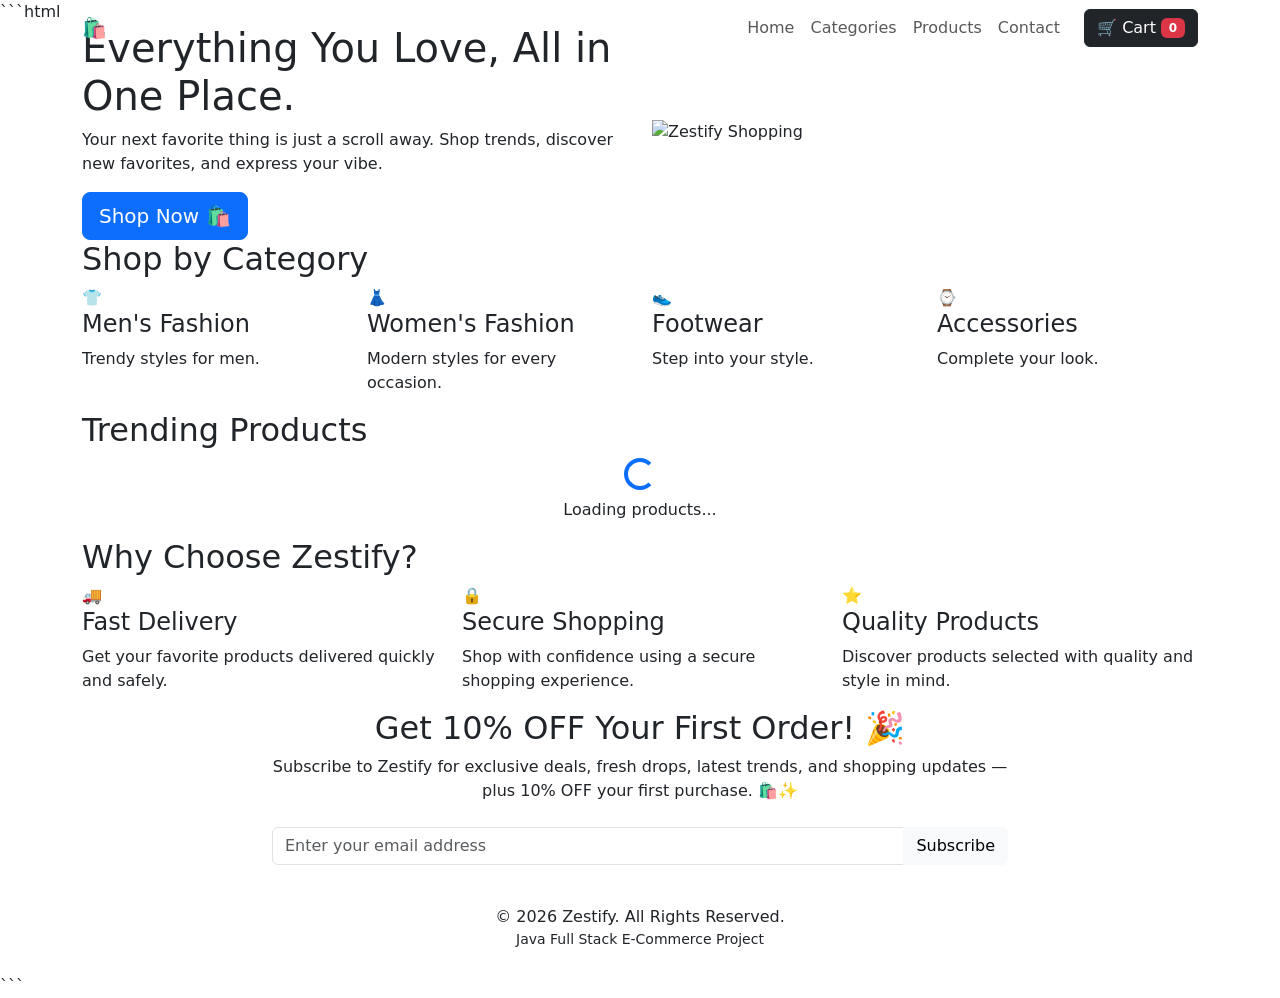
==== Zestify/index.html @ af4936dd "Create index.html" ====
```html
<!DOCTYPE html>
<html lang="en">

<head>
    <meta charset="UTF-8">
    <meta name="viewport" content="width=device-width, initial-scale=1.0">

    <title>Zestify - Online Shopping</title>

    <link
        href="https://cdn.jsdelivr.net/npm/bootstrap@5.3.3/dist/css/bootstrap.min.css"
        rel="stylesheet">

    <link rel="stylesheet" href="style.css">
</head>

<body>

<!-- ================= NAVBAR ================= -->

<nav class="navbar navbar-expand-lg fixed-top">
    <div class="container">

        <a class="navbar-brand fw-bold text-white" href="#">
            🛍️ Zestify
        </a>

        <button
            class="navbar-toggler"
            type="button"
            data-bs-toggle="collapse"
            data-bs-target="#navbarNav">

            <span class="navbar-toggler-icon"></span>
        </button>

        <div class="collapse navbar-collapse" id="navbarNav">

            <ul class="navbar-nav ms-auto align-items-lg-center">

                <li class="nav-item">
                    <a class="nav-link" href="#home">Home</a>
                </li>

                <li class="nav-item">
                    <a class="nav-link" href="#categories">Categories</a>
                </li>

                <li class="nav-item">
                    <a class="nav-link" href="#products">Products</a>
                </li>

                <li class="nav-item">
                    <a class="nav-link" href="#contact">Contact</a>
                </li>

                <li class="nav-item ms-lg-3">
                    <button class="btn btn-dark">
                        🛒 Cart
                        <span id="cartCount"
                              class="badge bg-danger">
                            0
                        </span>
                    </button>
                </li>

            </ul>

        </div>
    </div>
</nav>


<!-- ================= HERO ================= -->

<section id="home" class="hero">

    <div class="container">

        <div class="row align-items-center">

            <div class="col-lg-6">

                <h1>
                    Everything You Love,
                    <span>All in One Place.</span>
                </h1>

                <p>
                    Your next favorite thing is just a scroll away.
                    Shop trends, discover new favorites, and express
                    your vibe.
                </p>

                <a href="#products"
                   class="btn btn-primary btn-lg">
                    Shop Now 🛍️
                </a>

            </div>

            <div class="col-lg-6 hero-image">

                <img
                    src="images/Zestify-banner.avif"
                    alt="Zestify Shopping">

            </div>

        </div>

    </div>

</section>


<!-- ================= CATEGORIES ================= -->

<section id="categories" class="section">

    <div class="container">

        <h2 class="section-title">
            Shop by <span>Category</span>
        </h2>

        <div class="row g-4">

            <div class="col-md-6 col-lg-3">
                <div class="category-card">
                    <div class="category-icon">👕</div>
                    <h4>Men's Fashion</h4>
                    <p>Trendy styles for men.</p>
                </div>
            </div>

            <div class="col-md-6 col-lg-3">
                <div class="category-card">
                    <div class="category-icon">👗</div>
                    <h4>Women's Fashion</h4>
                    <p>Modern styles for every occasion.</p>
                </div>
            </div>

            <div class="col-md-6 col-lg-3">
                <div class="category-card">
                    <div class="category-icon">👟</div>
                    <h4>Footwear</h4>
                    <p>Step into your style.</p>
                </div>
            </div>

            <div class="col-md-6 col-lg-3">
                <div class="category-card">
                    <div class="category-icon">⌚</div>
                    <h4>Accessories</h4>
                    <p>Complete your look.</p>
                </div>
            </div>

        </div>

    </div>

</section>


<!-- ================= PRODUCTS ================= -->

<section id="products" class="section">

    <div class="container">

        <h2 class="section-title">
            Trending <span>Products</span>
        </h2>

        <div id="productContainer"
             class="row g-4">

            <!-- Products are loaded from Spring Boot -->

            <div class="col-12 text-center">
                <div class="spinner-border text-primary"></div>
                <p class="mt-2">Loading products...</p>
            </div>

        </div>

    </div>

</section>


<!-- ================= FEATURES ================= -->

<section class="section features-section">

    <div class="container">

        <h2 class="section-title">
            Why Choose <span>Zestify?</span>
        </h2>

        <div class="row g-4">

            <div class="col-md-4">

                <div class="feature-card">

                    <div class="feature-icon">🚚</div>

                    <h4>Fast Delivery</h4>

                    <p>
                        Get your favorite products delivered
                        quickly and safely.
                    </p>

                </div>

            </div>

            <div class="col-md-4">

                <div class="feature-card">

                    <div class="feature-icon">🔒</div>

                    <h4>Secure Shopping</h4>

                    <p>
                        Shop with confidence using a secure
                        shopping experience.
                    </p>

                </div>

            </div>

            <div class="col-md-4">

                <div class="feature-card">

                    <div class="feature-icon">⭐</div>

                    <h4>Quality Products</h4>

                    <p>
                        Discover products selected with
                        quality and style in mind.
                    </p>

                </div>

            </div>

        </div>

    </div>

</section>


<!-- ================= NEWSLETTER ================= -->

<section id="contact" class="newsletter section">

    <div class="container">

        <div class="row justify-content-center">

            <div class="col-lg-8 text-center">

                <h2>
                    Get 10% OFF Your First Order! 🎉
                </h2>

                <p>
                    Subscribe to Zestify for exclusive deals,
                    fresh drops, latest trends, and shopping
                    updates — plus 10% OFF your first purchase.
                    🛍️✨
                </p>

                <form id="subscribeForm">

                    <div class="input-group mt-4">

                        <input
                            type="email"
                            id="email"
                            class="form-control"
                            placeholder="Enter your email address">

                        <button
                            class="btn btn-light"
                            type="submit">
                            Subscribe
                        </button>

                    </div>

                    <small
                        id="emailError"
                        class="text-warning d-block mt-2">
                    </small>

                    <p
                        id="successMessage"
                        class="text-success mt-3">
                    </p>

                </form>

            </div>

        </div>

    </div>

</section>


<!-- ================= FOOTER ================= -->

<footer class="text-center py-4">

    <p class="mb-0">
        © 2026 Zestify. All Rights Reserved.
    </p>

    <small>
        Java Full Stack E-Commerce Project
    </small>

</footer>


<script
    src="https://cdn.jsdelivr.net/npm/bootstrap@5.3.3/dist/js/bootstrap.bundle.min.js">
</script>

<script src="script.js"></script>

</body>
</html>
```
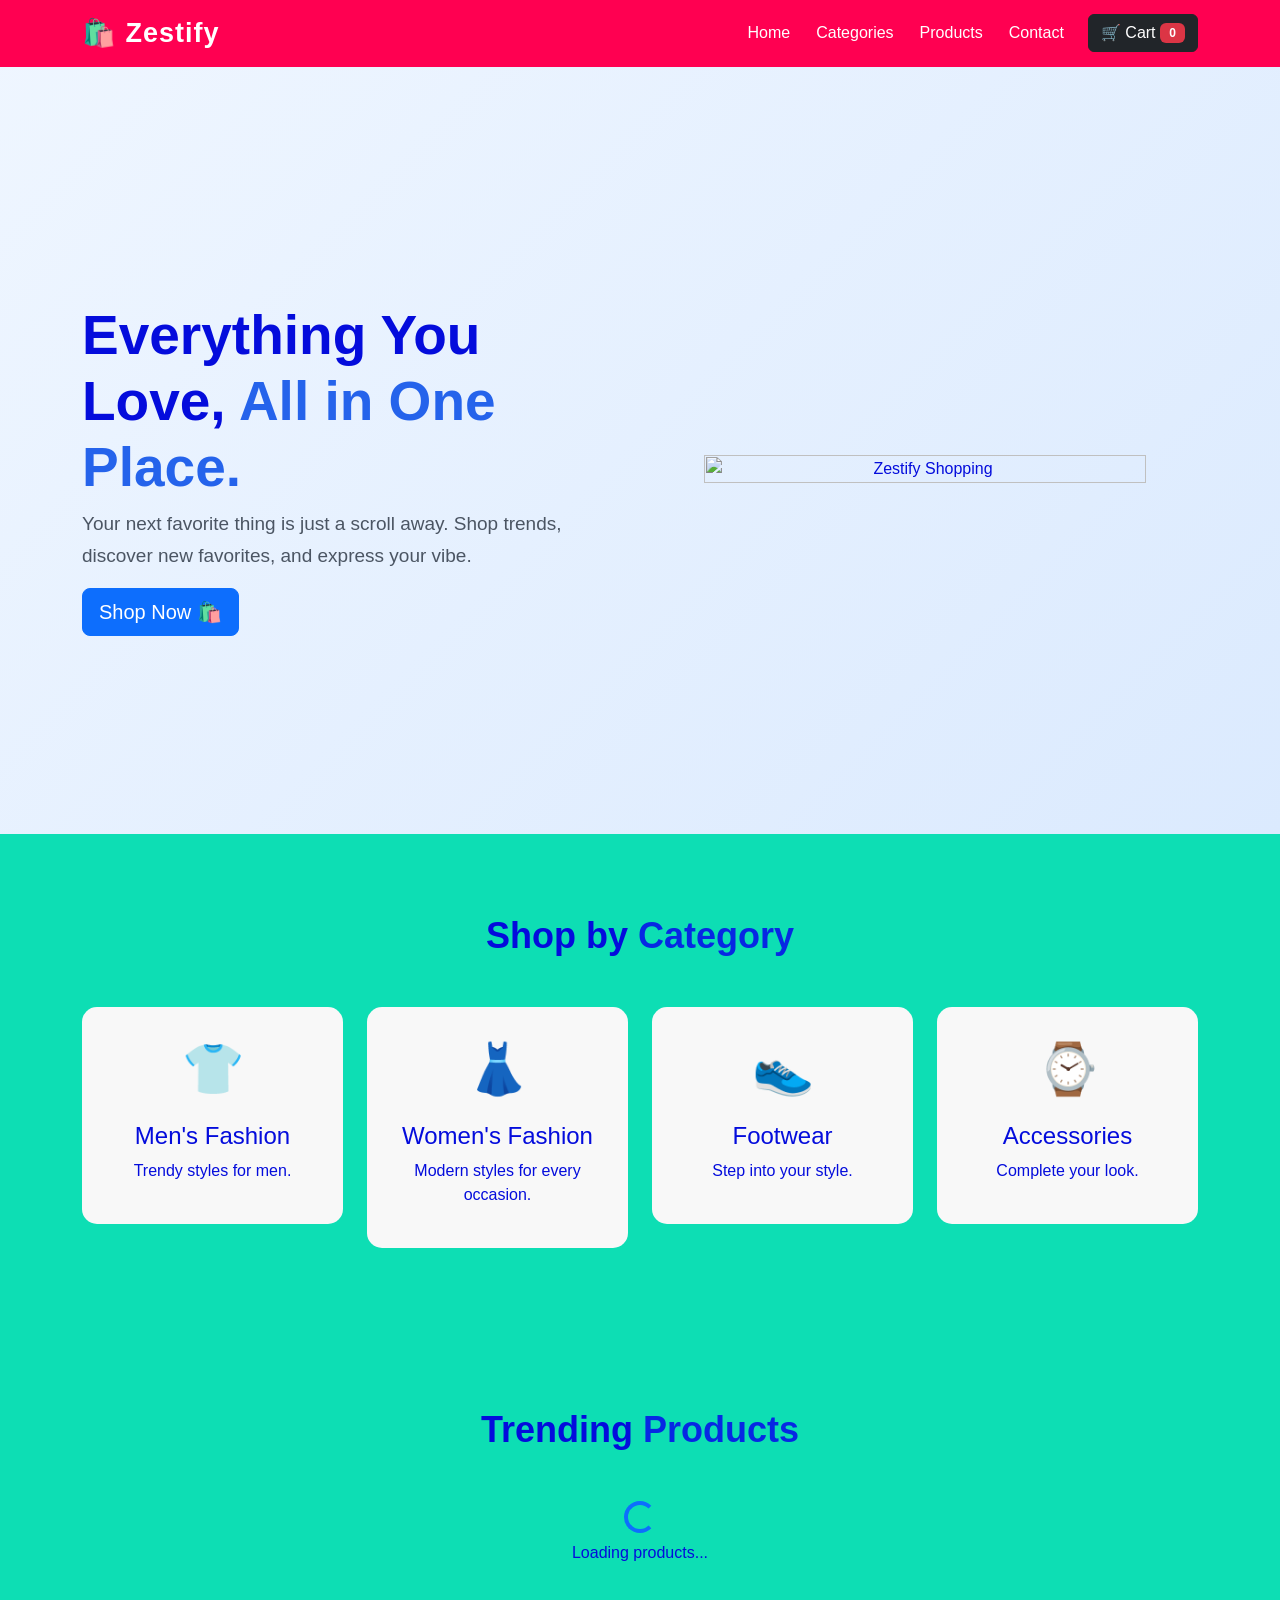
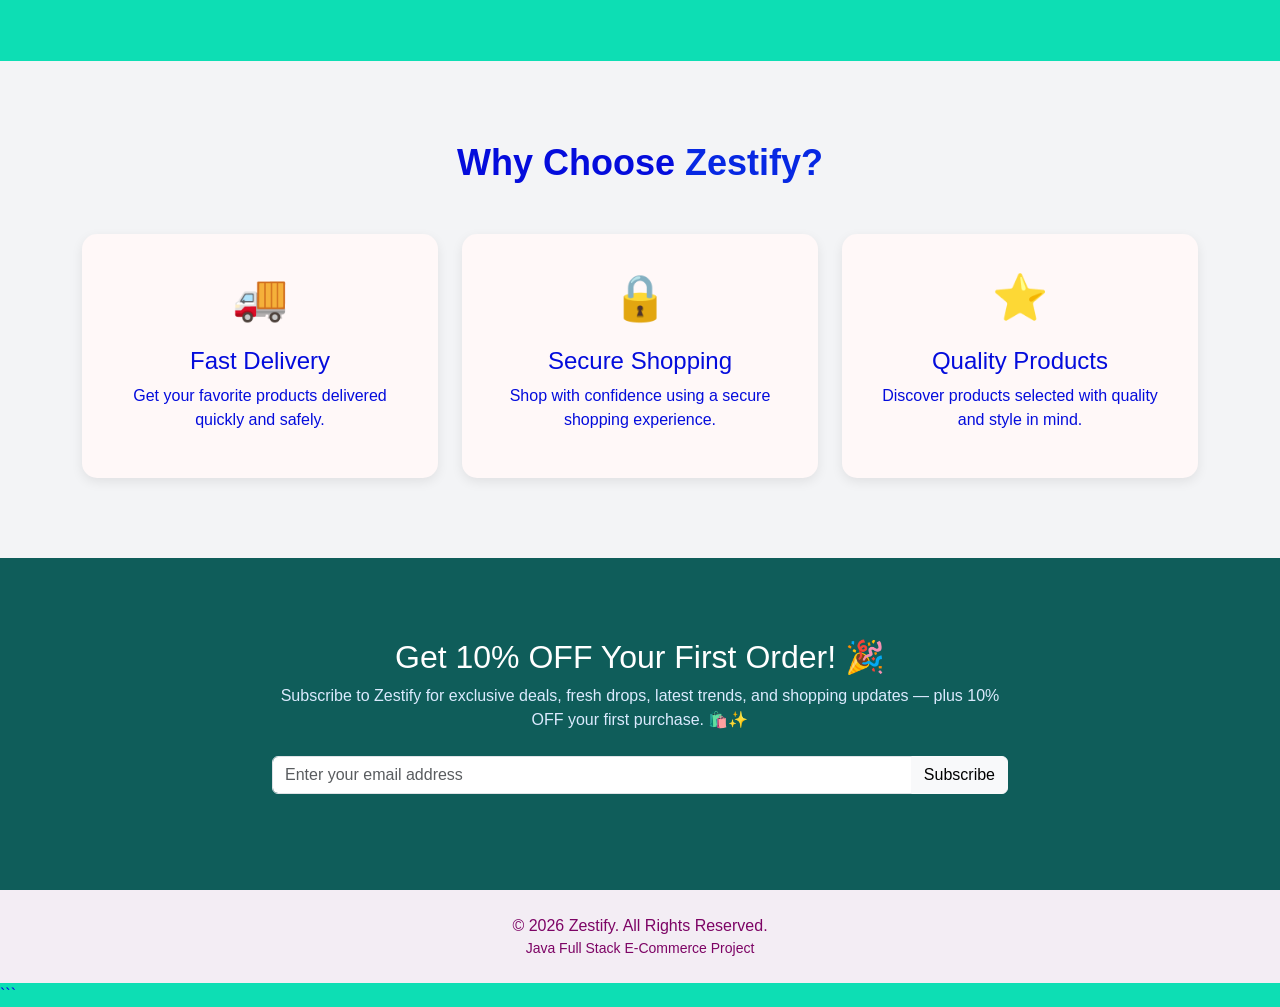
==== commit fbc6325e: "Update index.html" ====
--- a/Zestify/index.html
+++ b/Zestify/index.html
@@ -347,3 +347,4 @@
 </body>
 </html>
 ```
+<link rel="stylesheet" href="style.css">
--- a/Zestify/style.css
+++ b/Zestify/style.css
@@ -0,0 +1,277 @@
+```css
+html {
+    scroll-behavior: smooth;
+}
+
+body {
+    font-family: Arial, sans-serif;
+    background-color: #0ddeb4;
+    color: #040cdc;
+}
+
+/* ================= NAVBAR ================= */
+
+.navbar {
+    background-color: #ff0051;
+}
+
+.navbar-brand {
+    font-size: 27px;
+    letter-spacing: 1px;
+}
+
+.nav-link {
+    color: white !important;
+    margin-left: 10px;
+}
+
+.nav-link:hover {
+    color: #24d0fb !important;
+}
+
+
+/* ================= HERO ================= */
+
+.hero {
+    min-height: 90vh;
+    padding-top: 80px;
+
+    display: flex;
+    align-items: center;
+
+    background:
+        linear-gradient(
+            135deg,
+            #eff6ff,
+            #dbeafe
+        );
+}
+
+.hero h1 {
+    font-size: 55px;
+    font-weight: bold;
+}
+
+.hero h1 span {
+    color: #2563eb;
+}
+
+.hero p {
+    font-size: 19px;
+    color: #4b5563;
+    line-height: 1.7;
+}
+
+.hero-image {
+    text-align: center;
+}
+
+.hero-image img {
+    width: 90%;
+    max-width: 500px;
+    border-radius: 20px;
+}
+
+
+/* ================= SECTIONS ================= */
+
+.section {
+    padding: 80px 0;
+}
+
+.section-title {
+    text-align: center;
+    font-size: 36px;
+    font-weight: bold;
+    margin-bottom: 50px;
+}
+
+.section-title span {
+    color: #0728e3;
+}
+
+
+/* ================= CATEGORIES ================= */
+
+.category-card {
+    border: none;
+    padding: 25px;
+
+    text-align: center;
+
+    border-radius: 15px;
+
+    background-color: #f8f8f8;
+
+    transition: 0.3s;
+}
+
+.category-card:hover {
+    transform: translateY(-8px);
+
+    box-shadow:
+        0 8px 20px rgba(210, 34, 34, 0.1);
+}
+
+.category-icon {
+    font-size: 50px;
+    margin-bottom: 15px;
+}
+
+
+/* ================= PRODUCTS ================= */
+
+.product-card {
+    border: none;
+
+    border-radius: 15px;
+
+    overflow: hidden;
+
+    box-shadow:
+        0 5px 18px rgba(0, 0, 0, 0.10);
+
+    transition: 0.3s;
+
+    height: 100%;
+}
+
+.product-card:hover {
+    transform: translateY(-8px);
+
+    box-shadow:
+        0 10px 25px rgba(0, 0, 0, 0.15);
+}
+
+.product-image {
+    width: 100%;
+    height: 260px;
+
+    background-color: #f3f4f6;
+
+    display: flex;
+
+    align-items: center;
+    justify-content: center;
+
+    overflow: hidden;
+}
+
+.product-image img {
+    width: 100%;
+    height: 100%;
+
+    object-fit: contain;
+
+    transition: 0.3s;
+}
+
+.product-card:hover
+.product-image img {
+    transform: scale(1.05);
+}
+
+.product-name {
+    font-weight: bold;
+    font-size: 19px;
+}
+
+.product-description {
+    color: #6b7280;
+    font-size: 14px;
+}
+
+.price {
+    color: hsl(0, 6%, 3%);
+    font-size: 21px;
+    font-weight: bold;
+}
+
+.old-price {
+    color: #9aa1ac;
+
+    text-decoration: line-through;
+
+    margin-left: 5px;
+
+    font-size: 14px;
+}
+
+
+/* ================= FEATURES ================= */
+
+.features-section {
+    background-color: #f3f4f6;
+}
+
+.feature-card {
+    background-color: rgb(255, 248, 248);
+
+    border-radius: 15px;
+
+    padding: 30px;
+
+    text-align: center;
+
+    height: 100%;
+
+    box-shadow:
+        0 4px 12px rgba(0, 0, 0, 0.08);
+}
+
+.feature-icon {
+    font-size: 45px;
+    margin-bottom: 15px;
+}
+
+
+/* ================= NEWSLETTER ================= */
+
+.newsletter {
+    background-color: #0f5d5a;
+    color: white;
+}
+
+.newsletter p {
+    color: #dbeafe;
+}
+
+
+/* ================= FOOTER ================= */
+
+footer {
+    background-color: #f3edf4;
+    color: rgb(125, 4, 101);
+}
+
+#cartCount {
+    min-width: 25px;
+}
+
+
+/* ================= MOBILE ================= */
+
+@media (max-width: 768px) {
+
+    .hero {
+        text-align: center;
+        padding: 120px 20px 60px;
+    }
+
+    .hero h1 {
+        font-size: 38px;
+    }
+
+    .hero p {
+        font-size: 16px;
+    }
+
+    .hero-image {
+        margin-top: 40px;
+    }
+
+    .section-title {
+        font-size: 30px;
+    }
+}
+```
--- a/Zestify/style.css
+++ b/Zestify/style.css
@@ -0,0 +1,277 @@
+```css
+html {
+    scroll-behavior: smooth;
+}
+
+body {
+    font-family: Arial, sans-serif;
+    background-color: #0ddeb4;
+    color: #040cdc;
+}
+
+/* ================= NAVBAR ================= */
+
+.navbar {
+    background-color: #ff0051;
+}
+
+.navbar-brand {
+    font-size: 27px;
+    letter-spacing: 1px;
+}
+
+.nav-link {
+    color: white !important;
+    margin-left: 10px;
+}
+
+.nav-link:hover {
+    color: #24d0fb !important;
+}
+
+
+/* ================= HERO ================= */
+
+.hero {
+    min-height: 90vh;
+    padding-top: 80px;
+
+    display: flex;
+    align-items: center;
+
+    background:
+        linear-gradient(
+            135deg,
+            #eff6ff,
+            #dbeafe
+        );
+}
+
+.hero h1 {
+    font-size: 55px;
+    font-weight: bold;
+}
+
+.hero h1 span {
+    color: #2563eb;
+}
+
+.hero p {
+    font-size: 19px;
+    color: #4b5563;
+    line-height: 1.7;
+}
+
+.hero-image {
+    text-align: center;
+}
+
+.hero-image img {
+    width: 90%;
+    max-width: 500px;
+    border-radius: 20px;
+}
+
+
+/* ================= SECTIONS ================= */
+
+.section {
+    padding: 80px 0;
+}
+
+.section-title {
+    text-align: center;
+    font-size: 36px;
+    font-weight: bold;
+    margin-bottom: 50px;
+}
+
+.section-title span {
+    color: #0728e3;
+}
+
+
+/* ================= CATEGORIES ================= */
+
+.category-card {
+    border: none;
+    padding: 25px;
+
+    text-align: center;
+
+    border-radius: 15px;
+
+    background-color: #f8f8f8;
+
+    transition: 0.3s;
+}
+
+.category-card:hover {
+    transform: translateY(-8px);
+
+    box-shadow:
+        0 8px 20px rgba(210, 34, 34, 0.1);
+}
+
+.category-icon {
+    font-size: 50px;
+    margin-bottom: 15px;
+}
+
+
+/* ================= PRODUCTS ================= */
+
+.product-card {
+    border: none;
+
+    border-radius: 15px;
+
+    overflow: hidden;
+
+    box-shadow:
+        0 5px 18px rgba(0, 0, 0, 0.10);
+
+    transition: 0.3s;
+
+    height: 100%;
+}
+
+.product-card:hover {
+    transform: translateY(-8px);
+
+    box-shadow:
+        0 10px 25px rgba(0, 0, 0, 0.15);
+}
+
+.product-image {
+    width: 100%;
+    height: 260px;
+
+    background-color: #f3f4f6;
+
+    display: flex;
+
+    align-items: center;
+    justify-content: center;
+
+    overflow: hidden;
+}
+
+.product-image img {
+    width: 100%;
+    height: 100%;
+
+    object-fit: contain;
+
+    transition: 0.3s;
+}
+
+.product-card:hover
+.product-image img {
+    transform: scale(1.05);
+}
+
+.product-name {
+    font-weight: bold;
+    font-size: 19px;
+}
+
+.product-description {
+    color: #6b7280;
+    font-size: 14px;
+}
+
+.price {
+    color: hsl(0, 6%, 3%);
+    font-size: 21px;
+    font-weight: bold;
+}
+
+.old-price {
+    color: #9aa1ac;
+
+    text-decoration: line-through;
+
+    margin-left: 5px;
+
+    font-size: 14px;
+}
+
+
+/* ================= FEATURES ================= */
+
+.features-section {
+    background-color: #f3f4f6;
+}
+
+.feature-card {
+    background-color: rgb(255, 248, 248);
+
+    border-radius: 15px;
+
+    padding: 30px;
+
+    text-align: center;
+
+    height: 100%;
+
+    box-shadow:
+        0 4px 12px rgba(0, 0, 0, 0.08);
+}
+
+.feature-icon {
+    font-size: 45px;
+    margin-bottom: 15px;
+}
+
+
+/* ================= NEWSLETTER ================= */
+
+.newsletter {
+    background-color: #0f5d5a;
+    color: white;
+}
+
+.newsletter p {
+    color: #dbeafe;
+}
+
+
+/* ================= FOOTER ================= */
+
+footer {
+    background-color: #f3edf4;
+    color: rgb(125, 4, 101);
+}
+
+#cartCount {
+    min-width: 25px;
+}
+
+
+/* ================= MOBILE ================= */
+
+@media (max-width: 768px) {
+
+    .hero {
+        text-align: center;
+        padding: 120px 20px 60px;
+    }
+
+    .hero h1 {
+        font-size: 38px;
+    }
+
+    .hero p {
+        font-size: 16px;
+    }
+
+    .hero-image {
+        margin-top: 40px;
+    }
+
+    .section-title {
+        font-size: 30px;
+    }
+}
+```
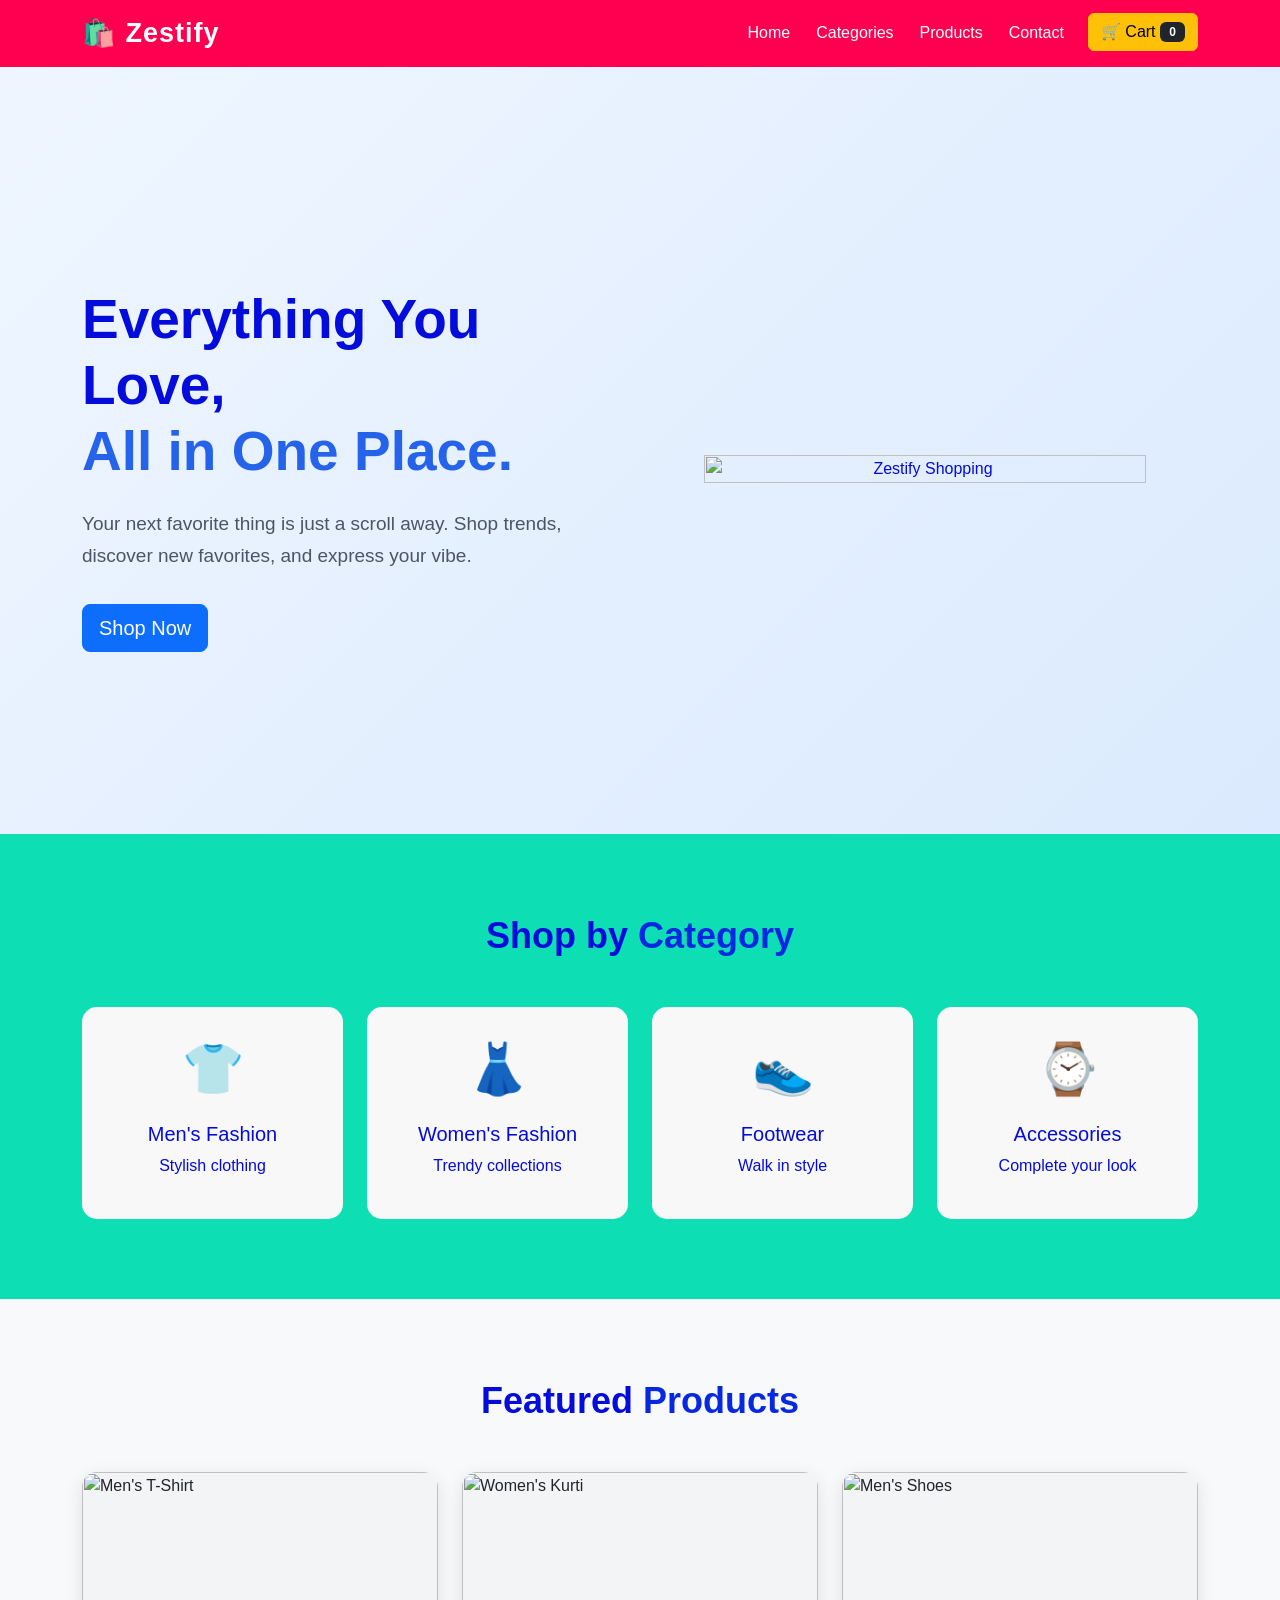
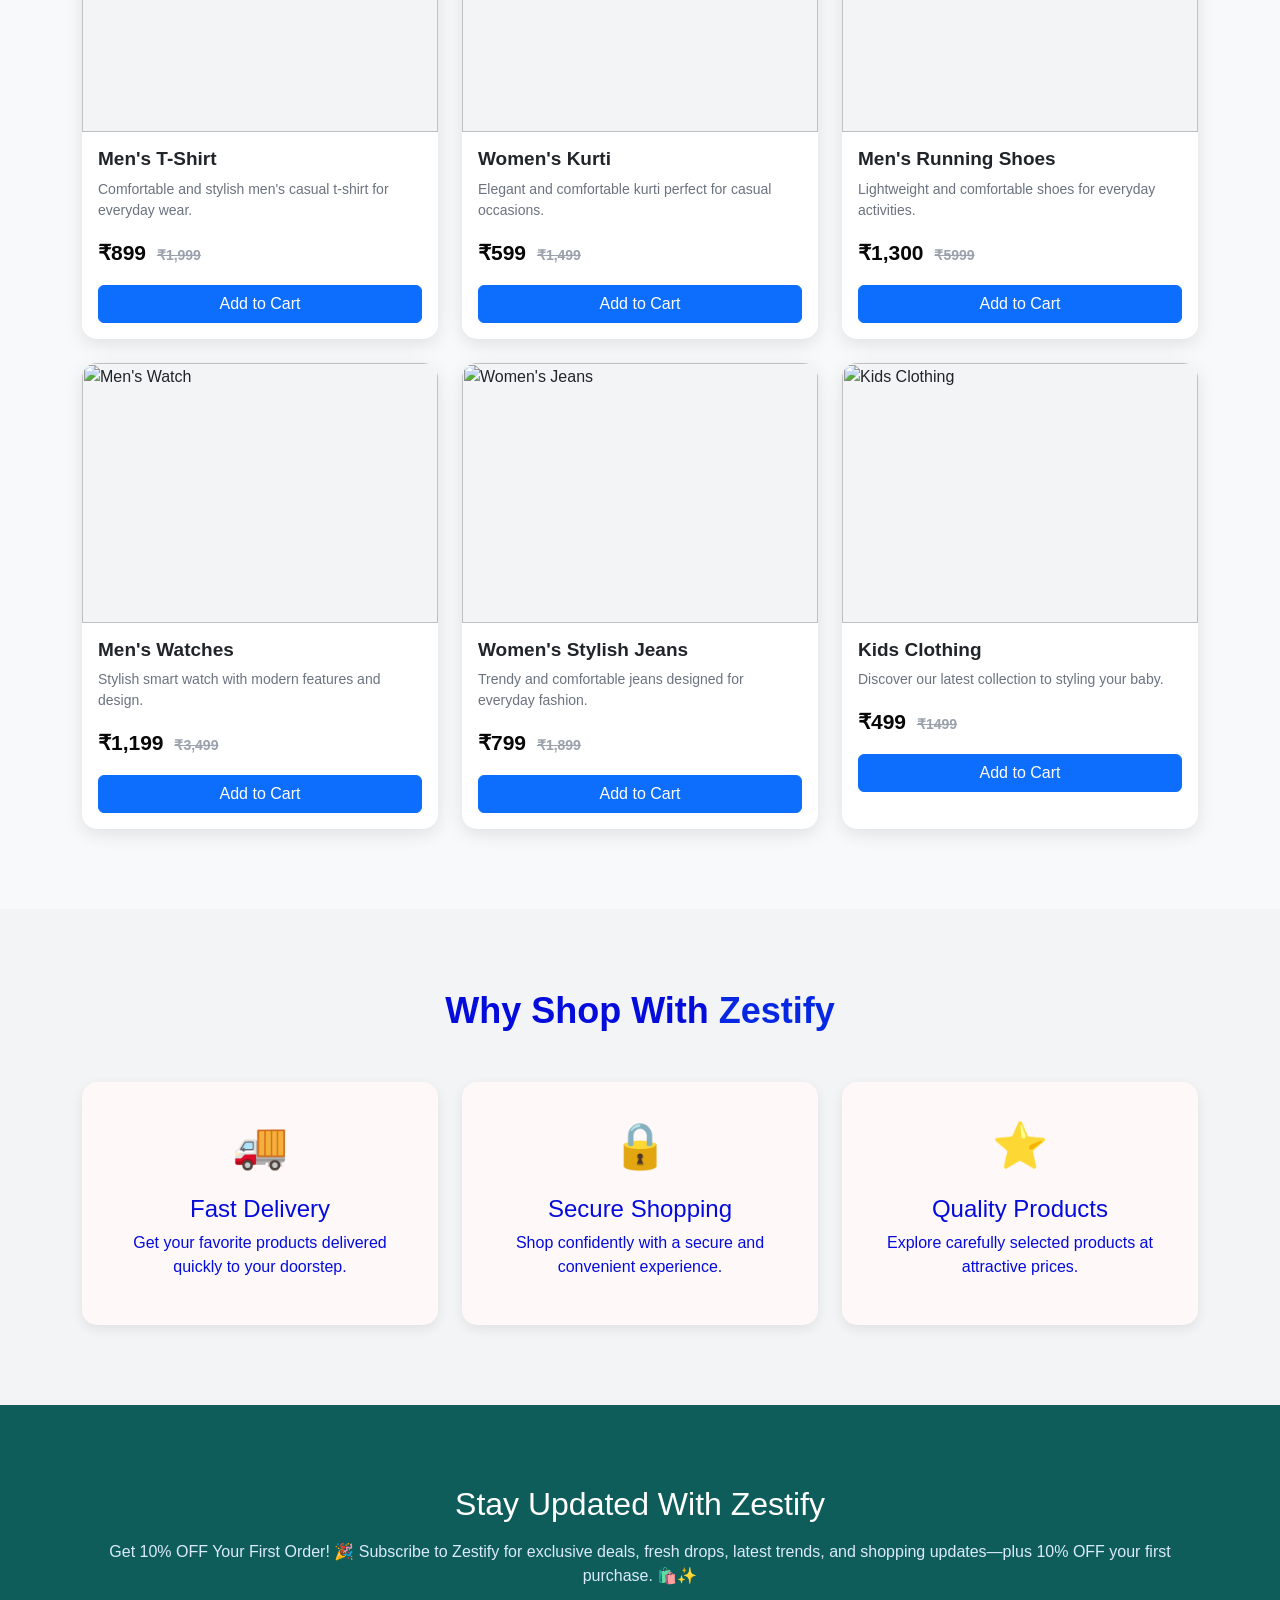
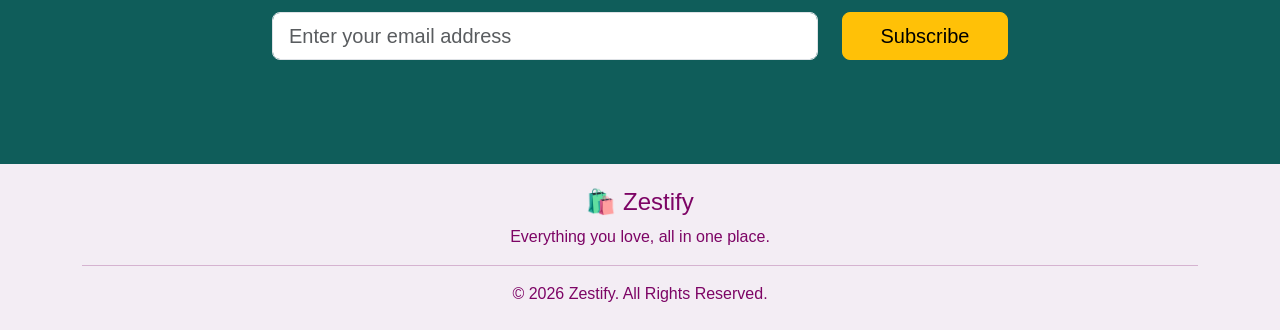
==== commit 9d08f69f: "Update index.html" ====
--- a/Zestify/index.html
+++ b/Zestify/index.html
@@ -3,348 +3,1296 @@
 <html lang="en">
 
 <head>
+
     <meta charset="UTF-8">
     <meta name="viewport" content="width=device-width, initial-scale=1.0">
 
     <title>Zestify - Online Shopping</title>
 
+    <!-- Bootstrap CSS -->
     <link
         href="https://cdn.jsdelivr.net/npm/bootstrap@5.3.3/dist/css/bootstrap.min.css"
         rel="stylesheet">
 
-    <link rel="stylesheet" href="style.css">
+    <style>
+
+        /* ==============================
+           GENERAL
+        ============================== */
+
+        html {
+            scroll-behavior: smooth;
+        }
+
+        body {
+            font-family: Arial, sans-serif;
+            background-color: #0ddeb4;
+            color: #040cdc;
+        }
+
+
+        /* ==============================
+           NAVBAR
+        ============================== */
+
+        .navbar {
+            background-color: #ff0051;
+        }
+
+        .navbar-brand {
+            font-size: 27px;
+            letter-spacing: 1px;
+        }
+
+        .nav-link {
+            color: white !important;
+            margin-left: 10px;
+        }
+
+        .nav-link:hover {
+            color: #24d0fb !important;
+        }
+
+
+        /* ==============================
+           HERO SECTION
+        ============================== */
+
+        .hero {
+            min-height: 90vh;
+            padding-top: 80px;
+
+            display: flex;
+            align-items: center;
+
+            background: linear-gradient(
+                135deg,
+                #eff6ff,
+                #dbeafe
+            );
+        }
+
+        .hero h1 {
+            font-size: 55px;
+            font-weight: bold;
+        }
+
+        .hero h1 span {
+            color: #2563eb;
+        }
+
+        .hero p {
+            font-size: 19px;
+            color: #4b5563;
+            line-height: 1.7;
+        }
+
+        .hero-image {
+            text-align: center;
+        }
+
+        .hero-image img {
+            width: 90%;
+            max-width: 500px;
+            border-radius: 20px;
+        }
+
+
+        /* ==============================
+           SECTION
+        ============================== */
+
+        .section {
+            padding: 80px 0;
+        }
+
+        .section-title {
+            text-align: center;
+            font-size: 36px;
+            font-weight: bold;
+            margin-bottom: 50px;
+        }
+
+        .section-title span {
+            color: #0728e3;
+        }
+
+
+        /* ==============================
+           CATEGORY
+        ============================== */
+
+        .category-card {
+            border: none;
+            padding: 25px;
+            text-align: center;
+            border-radius: 15px;
+            background-color: #f8f8f8;
+            transition: 0.3s;
+        }
+
+        .category-card:hover {
+            transform: translateY(-8px);
+            box-shadow: 0 8px 20px rgba(210, 34, 34, 0.1);
+        }
+
+        .category-icon {
+            font-size: 50px;
+            margin-bottom: 15px;
+        }
+
+
+        /* ==============================
+           PRODUCT CARDS
+        ============================== */
+
+        .product-card {
+            border: none;
+            border-radius: 15px;
+            overflow: hidden;
+
+            box-shadow:
+                0 5px 18px rgba(0, 0, 0, 0.10);
+
+            transition: 0.3s;
+        }
+
+        .product-card:hover {
+            transform: translateY(-8px);
+
+            box-shadow:
+                0 10px 25px rgba(0, 0, 0, 0.15);
+        }
+
+        .product-image {
+            width: 100%;
+            height: 260px;
+
+            background-color: #f3f4f6;
+
+            display: flex;
+            align-items: center;
+            justify-content: center;
+
+            overflow: hidden;
+        }
+
+        .product-image img {
+            width: 100%;
+            height: 100%;
+
+            object-fit: contain;
+
+            transition: 0.3s;
+        }
+
+        .product-card:hover .product-image img {
+            transform: scale(1.05);
+        }
+
+        .product-name {
+            font-weight: bold;
+            font-size: 19px;
+        }
+
+        .product-description {
+            color: #6b7280;
+            font-size: 14px;
+        }
+
+        .price {
+            color: hsl(0, 6%, 3%);
+            font-size: 21px;
+            font-weight: bold;
+        }
+
+        .old-price {
+            color: #9aa1ac;
+            text-decoration: line-through;
+            margin-left: 5px;
+            font-size: 14px;
+        }
+
+
+        /* ==============================
+           FEATURES
+        ============================== */
+
+        .features-section {
+            background-color: #f3f4f6;
+        }
+
+        .feature-card {
+            background-color: rgb(255, 248, 248);
+            border-radius: 15px;
+
+            padding: 30px;
+
+            text-align: center;
+
+            height: 100%;
+
+            box-shadow:
+                0 4px 12px rgba(0, 0, 0, 0.08);
+        }
+
+        .feature-icon {
+            font-size: 45px;
+            margin-bottom: 15px;
+        }
+
+
+        /* ==============================
+           NEWSLETTER
+        ============================== */
+
+        .newsletter {
+            background-color: #0f5d5a;
+            color: white;
+        }
+
+        .newsletter p {
+            color: #dbeafe;
+        }
+
+
+        /* ==============================
+           FOOTER
+        ============================== */
+
+        footer {
+            background-color: #f3edf4;
+            color: rgb(125, 4, 101);
+        }
+
+
+        /* ==============================
+           CART BADGE
+        ============================== */
+
+        #cartCount {
+            min-width: 25px;
+        }
+
+
+        /* ==============================
+           RESPONSIVE DESIGN
+        ============================== */
+
+        @media (max-width: 768px) {
+
+            .hero {
+                text-align: center;
+                padding: 120px 20px 60px;
+            }
+
+            .hero h1 {
+                font-size: 38px;
+            }
+
+            .hero p {
+                font-size: 16px;
+            }
+
+            .hero-image {
+                margin-top: 40px;
+            }
+
+            .section-title {
+                font-size: 30px;
+            }
+
+        }
+
+    </style>
+
 </head>
 
+
 <body>
 
-<!-- ================= NAVBAR ================= -->
-
-<nav class="navbar navbar-expand-lg fixed-top">
-    <div class="container">
-
-        <a class="navbar-brand fw-bold text-white" href="#">
-            🛍️ Zestify
-        </a>
-
-        <button
-            class="navbar-toggler"
-            type="button"
-            data-bs-toggle="collapse"
-            data-bs-target="#navbarNav">
-
-            <span class="navbar-toggler-icon"></span>
-        </button>
-
-        <div class="collapse navbar-collapse" id="navbarNav">
-
-            <ul class="navbar-nav ms-auto align-items-lg-center">
-
-                <li class="nav-item">
-                    <a class="nav-link" href="#home">Home</a>
-                </li>
-
-                <li class="nav-item">
-                    <a class="nav-link" href="#categories">Categories</a>
-                </li>
-
-                <li class="nav-item">
-                    <a class="nav-link" href="#products">Products</a>
-                </li>
-
-                <li class="nav-item">
-                    <a class="nav-link" href="#contact">Contact</a>
-                </li>
-
-                <li class="nav-item ms-lg-3">
-                    <button class="btn btn-dark">
-                        🛒 Cart
-                        <span id="cartCount"
-                              class="badge bg-danger">
-                            0
-                        </span>
+
+    <!-- =================================
+         NAVIGATION BAR
+    ================================== -->
+
+    <nav class="navbar navbar-expand-lg navbar-dark fixed-top">
+
+        <div class="container">
+
+            <a class="navbar-brand fw-bold" href="#home">
+                🛍️ Zestify
+            </a>
+
+
+            <button
+                class="navbar-toggler"
+                type="button"
+                data-bs-toggle="collapse"
+                data-bs-target="#navbarMenu">
+
+                <span class="navbar-toggler-icon"></span>
+
+            </button>
+
+
+            <div
+                class="collapse navbar-collapse"
+                id="navbarMenu">
+
+                <ul class="navbar-nav ms-auto">
+
+                    <li class="nav-item">
+                        <a class="nav-link" href="#home">
+                            Home
+                        </a>
+                    </li>
+
+                    <li class="nav-item">
+                        <a class="nav-link" href="#categories">
+                            Categories
+                        </a>
+                    </li>
+
+                    <li class="nav-item">
+                        <a class="nav-link" href="#products">
+                            Products
+                        </a>
+                    </li>
+
+                    <li class="nav-item">
+                        <a class="nav-link" href="#contact">
+                            Contact
+                        </a>
+                    </li>
+
+                    <li class="nav-item ms-lg-3 mt-2 mt-lg-0">
+
+                        <button
+                            class="btn btn-warning"
+                            id="cartButton">
+
+                            🛒 Cart
+
+                            <span
+                                id="cartCount"
+                                class="badge bg-dark">
+
+                                0
+
+                            </span>
+
+                        </button>
+
+                    </li>
+
+                </ul>
+
+            </div>
+
+        </div>
+
+    </nav>
+
+
+
+    <!-- =================================
+         HERO SECTION
+    ================================== -->
+
+    <section id="home" class="hero">
+
+        <div class="container">
+
+            <div class="row align-items-center">
+
+                <div class="col-lg-6">
+
+                    <h1>
+
+                        Everything You Love,
+                        <br>
+
+                        <span>All in One Place.</span>
+
+                    </h1>
+
+
+                    <p class="mt-4">
+                             Your next favorite thing is just a scroll away. 
+                              Shop trends, discover new favorites, and express your vibe.
+
+                    </p>
+
+
+                    <a
+                        href="#products"
+                        class="btn btn-primary btn-lg mt-3">
+
+                        Shop Now
+
+                    </a>
+
+                </div>
+
+
+                <div class="col-lg-6">
+
+                    <div class="hero-image">
+
+                        <img
+                            src="images/Zestify-banner.avif"
+                            alt="Zestify Shopping">
+
+                    </div>
+
+                </div>
+
+            </div>
+
+        </div>
+
+    </section>
+
+
+
+    <!-- =================================
+         CATEGORIES
+    ================================== -->
+
+    <section id="categories" class="section">
+
+        <div class="container">
+
+            <h2 class="section-title">
+
+                Shop by <span>Category</span>
+
+            </h2>
+
+
+            <div class="row g-4">
+
+
+                <div class="col-6 col-md-3">
+
+                    <div class="category-card">
+
+                        <div class="category-icon">
+                            👕
+                        </div>
+
+                        <h5>
+                            Men's Fashion
+                        </h5>
+
+                        <p>
+                            Stylish clothing
+                        </p>
+
+                    </div>
+
+                </div>
+
+
+                <div class="col-6 col-md-3">
+
+                    <div class="category-card">
+
+                        <div class="category-icon">
+                            👗
+                        </div>
+
+                        <h5>
+                            Women's Fashion
+                        </h5>
+
+                        <p>
+                            Trendy collections
+                        </p>
+
+                    </div>
+
+                </div>
+
+
+                <div class="col-6 col-md-3">
+
+                    <div class="category-card">
+
+                        <div class="category-icon">
+                            👟
+                        </div>
+
+                        <h5>
+                            Footwear
+                        </h5>
+
+                        <p>
+                            Walk in style
+                        </p>
+
+                    </div>
+
+                </div>
+
+
+                <div class="col-6 col-md-3">
+
+                    <div class="category-card">
+
+                        <div class="category-icon">
+                            ⌚
+                        </div>
+
+                        <h5>
+                            Accessories
+                        </h5>
+
+                        <p>
+                            Complete your look
+                        </p>
+
+                    </div>
+
+                </div>
+
+
+            </div>
+
+        </div>
+
+    </section>
+
+
+
+    <!-- =================================
+         PRODUCTS
+    ================================== -->
+
+    <section id="products" class="section bg-light">
+
+        <div class="container">
+
+            <h2 class="section-title">
+
+                Featured <span>Products</span>
+
+            </h2>
+
+
+            <div class="row g-4">
+
+
+                <!-- PRODUCT 1 -->
+
+                <div class="col-md-6 col-lg-4">
+
+                    <div class="card product-card h-100">
+
+
+                        <div class="product-image">
+
+                            <img
+                                src="images/Mens-tshirt.webp"
+                                alt="Men's T-Shirt">
+
+                        </div>
+
+
+                        <div class="card-body">
+
+                            <h5 class="product-name">
+
+                                Men's T-Shirt
+
+                            </h5>
+
+
+                            <p class="product-description">
+
+                                Comfortable and stylish men's
+                                casual t-shirt for everyday wear.
+
+                            </p>
+
+
+                            <p class="price">
+
+                                ₹899
+
+                                <span class="old-price">
+                                    ₹1,999
+                                </span>
+
+                            </p>
+
+
+                            <button
+                                class="btn btn-primary w-100 add-cart">
+
+                                Add to Cart
+
+                            </button>
+
+                        </div>
+
+                    </div>
+
+                </div>
+
+
+
+                <!-- PRODUCT 2 -->
+
+                <div class="col-md-6 col-lg-4">
+
+                    <div class="card product-card h-100">
+
+
+                        <div class="product-image">
+
+                            <img
+                                src="images/Womens-kurti.jpg"
+                                alt="Women's Kurti">
+
+                        </div>
+
+
+                        <div class="card-body">
+
+                            <h5 class="product-name">
+
+                                Women's Kurti
+
+                            </h5>
+
+
+                            <p class="product-description">
+
+                                Elegant and comfortable kurti
+                                perfect for casual occasions.
+
+                            </p>
+
+
+                            <p class="price">
+
+                                ₹599
+
+                                <span class="old-price">
+                                    ₹1,499
+                                </span>
+
+                            </p>
+
+
+                            <button
+                                class="btn btn-primary w-100 add-cart">
+
+                                Add to Cart
+
+                            </button>
+
+                        </div>
+
+                    </div>
+
+                </div>
+
+
+
+                <!-- PRODUCT 3 -->
+
+                <div class="col-md-6 col-lg-4">
+
+                    <div class="card product-card h-100">
+
+
+                        <div class="product-image">
+
+                            <img
+                                src="images/Mens-shoes.webp"
+                                alt="Men's Shoes">
+
+                        </div>
+
+
+                        <div class="card-body">
+
+                            <h5 class="product-name">
+
+                                Men's Running Shoes
+
+                            </h5>
+
+
+                            <p class="product-description">
+
+                                Lightweight and comfortable
+                                shoes for everyday activities.
+
+                            </p>
+
+
+                            <p class="price">
+
+                                ₹1,300
+
+                                <span class="old-price">
+                                    ₹5999
+                                </span>
+
+                            </p>
+
+
+                            <button
+                                class="btn btn-primary w-100 add-cart">
+
+                                Add to Cart
+
+                            </button>
+
+                        </div>
+
+                    </div>
+
+                </div>
+
+
+
+                <!-- PRODUCT 4 -->
+
+                <div class="col-md-6 col-lg-4">
+
+                    <div class="card product-card h-100">
+
+
+                        <div class="product-image">
+
+                            <img
+                                src="images/Mens-watches.webp"
+                                alt="Men's Watch">
+
+                        </div>
+
+
+                        <div class="card-body">
+
+                            <h5 class="product-name">
+
+                                Men's Watches
+
+                            </h5>
+
+
+                            <p class="product-description">
+
+                                Stylish smart watch with
+                                modern features and design.
+
+                            </p>
+
+
+                            <p class="price">
+
+                                ₹1,199
+
+                                <span class="old-price">
+                                    ₹3,499
+                                </span>
+
+                            </p>
+
+
+                            <button
+                                class="btn btn-primary w-100 add-cart">
+
+                                Add to Cart
+
+                            </button>
+
+                        </div>
+
+                    </div>
+
+                </div>
+
+
+
+                <!-- PRODUCT 5 -->
+
+                <div class="col-md-6 col-lg-4">
+
+                    <div class="card product-card h-100">
+
+
+                        <div class="product-image">
+
+                            <img
+                                src="images/Womens-jeans.avif"
+                                alt="Women's Jeans">
+
+                        </div>
+
+
+                        <div class="card-body">
+
+                            <h5 class="product-name">
+
+                                Women's Stylish Jeans
+
+                            </h5>
+
+
+                            <p class="product-description">
+
+                                Trendy and comfortable jeans
+                                designed for everyday fashion.
+
+                            </p>
+
+
+                            <p class="price">
+
+                                ₹799
+
+                                <span class="old-price">
+                                    ₹1,899
+                                </span>
+
+                            </p>
+
+
+                            <button
+                                class="btn btn-primary w-100 add-cart">
+
+                                Add to Cart
+
+                            </button>
+
+                        </div>
+
+                    </div>
+
+                </div>
+
+
+
+                <!-- PRODUCT 6 -->
+
+                <div class="col-md-6 col-lg-4">
+
+                    <div class="card product-card h-100">
+
+
+                        <div class="product-image">
+
+                            <img
+                                src="images/Kids-clothing.webp"
+                                alt="Kids Clothing">
+
+                        </div>
+
+
+                        <div class="card-body">
+
+                            <h5 class="product-name">
+
+                                Kids Clothing
+
+                            </h5>
+
+
+                            <p class="product-description">
+
+                                Discover our latest collection
+                                to styling your baby.
+
+                            </p>
+
+
+                            <p class="price">
+
+                                ₹499
+
+                                <span class="old-price">
+                                    ₹1499
+                                </span>
+
+                            </p>
+
+
+                            <button
+                                class="btn btn-primary w-100 add-cart">
+
+                                Add to Cart
+
+                            </button>
+
+                        </div>
+
+                    </div>
+
+                </div>
+
+
+            </div>
+
+        </div>
+
+    </section>
+
+
+
+    <!-- =================================
+         FEATURES
+    ================================== -->
+
+    <section class="section features-section">
+
+        <div class="container">
+
+            <h2 class="section-title">
+
+                Why Shop With <span>Zestify</span>
+
+            </h2>
+
+
+            <div class="row g-4">
+
+
+                <div class="col-md-4">
+
+                    <div class="feature-card">
+
+                        <div class="feature-icon">
+                            🚚
+                        </div>
+
+                        <h4>
+                            Fast Delivery
+                        </h4>
+
+                        <p>
+
+                            Get your favorite products
+                            delivered quickly to your doorstep.
+
+                        </p>
+
+                    </div>
+
+                </div>
+
+
+                <div class="col-md-4">
+
+                    <div class="feature-card">
+
+                        <div class="feature-icon">
+                            🔒
+                        </div>
+
+                        <h4>
+                            Secure Shopping
+                        </h4>
+
+                        <p>
+
+                            Shop confidently with a
+                            secure and convenient experience.
+
+                        </p>
+
+                    </div>
+
+                </div>
+
+
+                <div class="col-md-4">
+
+                    <div class="feature-card">
+
+                        <div class="feature-icon">
+                            ⭐
+                        </div>
+
+                        <h4>
+                            Quality Products
+                        </h4>
+
+                        <p>
+
+                            Explore carefully selected products
+                            at attractive prices.
+
+                        </p>
+
+                    </div>
+
+                </div>
+
+
+            </div>
+
+        </div>
+
+    </section>
+
+
+
+    <!-- =================================
+         NEWSLETTER
+    ================================== -->
+
+    <section id="contact" class="newsletter section">
+
+        <div class="container text-center">
+
+            <h2>
+                Stay Updated With Zestify
+            </h2>
+
+
+            <p class="mt-3">
+
+                Get 10% OFF Your First Order! 🎉
+
+Subscribe to Zestify for exclusive deals, fresh drops, latest trends, and shopping updates—plus 
+
+10% OFF your first purchase. 🛍️✨
+
+
+            </p>
+
+
+            <form
+                id="subscribeForm"
+                class="row justify-content-center mt-4">
+
+
+                <div class="col-md-6">
+
+                    <input
+                        type="email"
+                        id="email"
+                        class="form-control form-control-lg"
+                        placeholder="Enter your email address">
+
+                    <div
+                        id="emailError"
+                        class="text-warning mt-2">
+                    </div>
+
+                </div>
+
+
+                <div class="col-md-2 mt-2 mt-md-0">
+
+                    <button
+                        type="submit"
+                        class="btn btn-warning btn-lg w-100">
+
+                        Subscribe
+
                     </button>
-                </li>
-
-            </ul>
+
+                </div>
+
+
+            </form>
+
+
+            <div
+                id="successMessage"
+                class="fw-bold mt-3">
+            </div>
 
         </div>
-    </div>
-</nav>
-
-
-<!-- ================= HERO ================= -->
-
-<section id="home" class="hero">
-
-    <div class="container">
-
-        <div class="row align-items-center">
-
-            <div class="col-lg-6">
-
-                <h1>
-                    Everything You Love,
-                    <span>All in One Place.</span>
-                </h1>
-
-                <p>
-                    Your next favorite thing is just a scroll away.
-                    Shop trends, discover new favorites, and express
-                    your vibe.
-                </p>
-
-                <a href="#products"
-                   class="btn btn-primary btn-lg">
-                    Shop Now 🛍️
-                </a>
-
-            </div>
-
-            <div class="col-lg-6 hero-image">
-
-                <img
-                    src="images/Zestify-banner.avif"
-                    alt="Zestify Shopping">
-
-            </div>
+
+    </section>
+
+
+
+    <!-- =================================
+         FOOTER
+    ================================== -->
+
+    <footer class="py-4">
+
+        <div class="container text-center">
+
+            <h4>
+                🛍️ Zestify
+            </h4>
+
+
+            <p class="mt-2">
+
+                Everything you love, all in one place.
+
+            </p>
+
+
+            <hr>
+
+
+            <p class="mb-0">
+
+                © 2026 Zestify. All Rights Reserved.
+
+            </p>
 
         </div>
 
-    </div>
-
-</section>
-
-
-<!-- ================= CATEGORIES ================= -->
-
-<section id="categories" class="section">
-
-    <div class="container">
-
-        <h2 class="section-title">
-            Shop by <span>Category</span>
-        </h2>
-
-        <div class="row g-4">
-
-            <div class="col-md-6 col-lg-3">
-                <div class="category-card">
-                    <div class="category-icon">👕</div>
-                    <h4>Men's Fashion</h4>
-                    <p>Trendy styles for men.</p>
-                </div>
-            </div>
-
-            <div class="col-md-6 col-lg-3">
-                <div class="category-card">
-                    <div class="category-icon">👗</div>
-                    <h4>Women's Fashion</h4>
-                    <p>Modern styles for every occasion.</p>
-                </div>
-            </div>
-
-            <div class="col-md-6 col-lg-3">
-                <div class="category-card">
-                    <div class="category-icon">👟</div>
-                    <h4>Footwear</h4>
-                    <p>Step into your style.</p>
-                </div>
-            </div>
-
-            <div class="col-md-6 col-lg-3">
-                <div class="category-card">
-                    <div class="category-icon">⌚</div>
-                    <h4>Accessories</h4>
-                    <p>Complete your look.</p>
-                </div>
-            </div>
-
-        </div>
-
-    </div>
-
-</section>
-
-
-<!-- ================= PRODUCTS ================= -->
-
-<section id="products" class="section">
-
-    <div class="container">
-
-        <h2 class="section-title">
-            Trending <span>Products</span>
-        </h2>
-
-        <div id="productContainer"
-             class="row g-4">
-
-            <!-- Products are loaded from Spring Boot -->
-
-            <div class="col-12 text-center">
-                <div class="spinner-border text-primary"></div>
-                <p class="mt-2">Loading products...</p>
-            </div>
-
-        </div>
-
-    </div>
-
-</section>
-
-
-<!-- ================= FEATURES ================= -->
-
-<section class="section features-section">
-
-    <div class="container">
-
-        <h2 class="section-title">
-            Why Choose <span>Zestify?</span>
-        </h2>
-
-        <div class="row g-4">
-
-            <div class="col-md-4">
-
-                <div class="feature-card">
-
-                    <div class="feature-icon">🚚</div>
-
-                    <h4>Fast Delivery</h4>
-
-                    <p>
-                        Get your favorite products delivered
-                        quickly and safely.
-                    </p>
-
-                </div>
-
-            </div>
-
-            <div class="col-md-4">
-
-                <div class="feature-card">
-
-                    <div class="feature-icon">🔒</div>
-
-                    <h4>Secure Shopping</h4>
-
-                    <p>
-                        Shop with confidence using a secure
-                        shopping experience.
-                    </p>
-
-                </div>
-
-            </div>
-
-            <div class="col-md-4">
-
-                <div class="feature-card">
-
-                    <div class="feature-icon">⭐</div>
-
-                    <h4>Quality Products</h4>
-
-                    <p>
-                        Discover products selected with
-                        quality and style in mind.
-                    </p>
-
-                </div>
-
-            </div>
-
-        </div>
-
-    </div>
-
-</section>
-
-
-<!-- ================= NEWSLETTER ================= -->
-
-<section id="contact" class="newsletter section">
-
-    <div class="container">
-
-        <div class="row justify-content-center">
-
-            <div class="col-lg-8 text-center">
-
-                <h2>
-                    Get 10% OFF Your First Order! 🎉
-                </h2>
-
-                <p>
-                    Subscribe to Zestify for exclusive deals,
-                    fresh drops, latest trends, and shopping
-                    updates — plus 10% OFF your first purchase.
-                    🛍️✨
-                </p>
-
-                <form id="subscribeForm">
-
-                    <div class="input-group mt-4">
-
-                        <input
-                            type="email"
-                            id="email"
-                            class="form-control"
-                            placeholder="Enter your email address">
-
-                        <button
-                            class="btn btn-light"
-                            type="submit">
-                            Subscribe
-                        </button>
-
-                    </div>
-
-                    <small
-                        id="emailError"
-                        class="text-warning d-block mt-2">
-                    </small>
-
-                    <p
-                        id="successMessage"
-                        class="text-success mt-3">
-                    </p>
-
-                </form>
-
-            </div>
-
-        </div>
-
-    </div>
-
-</section>
-
-
-<!-- ================= FOOTER ================= -->
-
-<footer class="text-center py-4">
-
-    <p class="mb-0">
-        © 2026 Zestify. All Rights Reserved.
-    </p>
-
-    <small>
-        Java Full Stack E-Commerce Project
-    </small>
-
-</footer>
-
-
-<script
-    src="https://cdn.jsdelivr.net/npm/bootstrap@5.3.3/dist/js/bootstrap.bundle.min.js">
-</script>
-
-<script src="script.js"></script>
+    </footer>
+
+
+
+    <!-- Bootstrap JavaScript -->
+
+    <script
+        src="https://cdn.jsdelivr.net/npm/bootstrap@5.3.3/dist/js/bootstrap.bundle.min.js">
+    </script>
+
+
+
+    <!-- =================================
+         JAVASCRIPT
+    ================================== -->
+
+    <script>
+
+
+        /* ==============================
+           SHOPPING CART
+        ============================== */
+
+        let cartCount = 0;
+
+        const cartButtons =
+            document.querySelectorAll(".add-cart");
+
+        const cartDisplay =
+            document.getElementById("cartCount");
+
+
+        cartButtons.forEach(function (button) {
+
+            button.addEventListener("click", function () {
+
+                cartCount++;
+
+                cartDisplay.textContent =
+                    cartCount;
+
+
+                button.textContent =
+                    "Added ✓";
+
+
+                button.classList.remove(
+                    "btn-primary"
+                );
+
+                button.classList.add(
+                    "btn-success"
+                );
+
+
+                setTimeout(function () {
+
+                    button.textContent =
+                        "Add to Cart";
+
+                    button.classList.remove(
+                        "btn-success"
+                    );
+
+                    button.classList.add(
+                        "btn-primary"
+                    );
+
+                }, 1000);
+
+            });
+
+        });
+
+
+
+        /* ==============================
+           NEWSLETTER VALIDATION
+        ============================== */
+
+        const subscribeForm =
+            document.getElementById("subscribeForm");
+
+        const emailInput =
+            document.getElementById("email");
+
+        const emailError =
+            document.getElementById("emailError");
+
+        const successMessage =
+            document.getElementById("successMessage");
+
+
+        subscribeForm.addEventListener(
+            "submit",
+            function (event) {
+
+                event.preventDefault();
+
+
+                const email =
+                    emailInput.value.trim();
+
+
+                emailError.textContent = "";
+
+                successMessage.textContent = "";
+
+
+                const emailPattern =
+                    /^[^\s@]+@[^\s@]+\.[^\s@]+$/;
+
+
+                if (email === "") {
+
+                    emailError.textContent =
+                        "Please enter your email address.";
+
+                    return;
+
+                }
+
+
+                if (!emailPattern.test(email)) {
+
+                    emailError.textContent =
+                        "Please enter a valid email address.";
+
+                    return;
+
+                }
+
+
+                successMessage.textContent =
+                    "Thank you for subscribing to Zestify!";
+
+
+                subscribeForm.reset();
+
+            }
+        );
+
+
+    </script>
+
 
 </body>
+
 </html>
-```
-<link rel="stylesheet" href="style.css">
